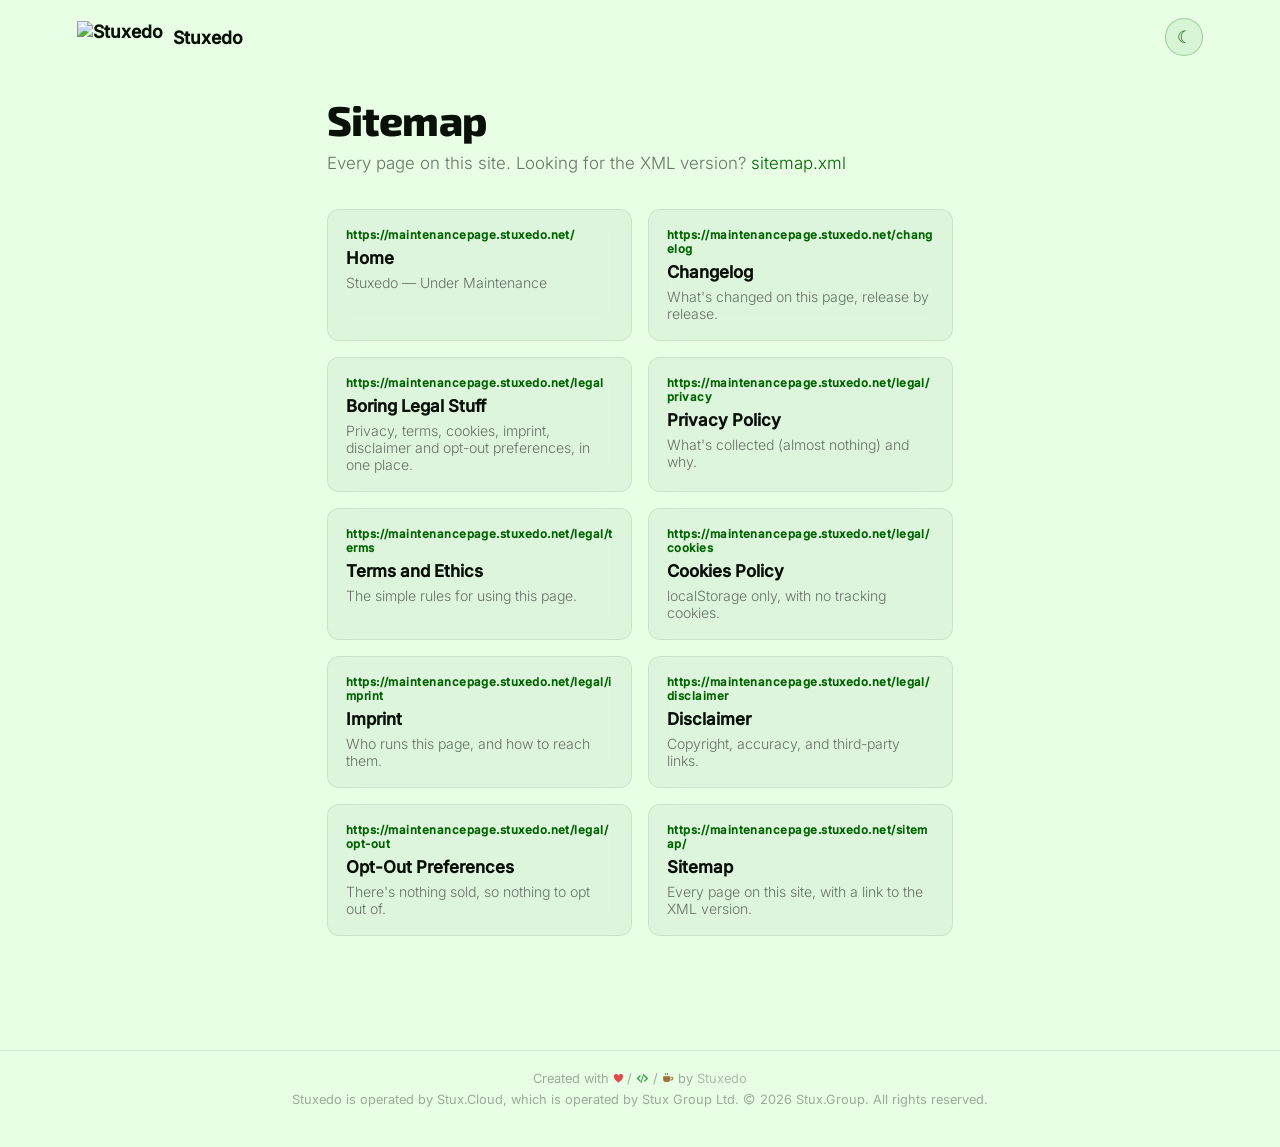
==== sitemap/index.html @ 34513509 "Release v1.2.1 See CHANGELOG.md for details." ====
<!DOCTYPE html>
<html lang="en">

<head>
    <meta charset="UTF-8">
    <meta name="viewport" content="width=device-width, initial-scale=1.0">
    <link rel="icon" type="image/png" href="https://global.media.stuxedo.com/icon.png">
    <meta name="description" content="Every page on this site, with a link to the XML sitemap.">
    <title>Sitemap — Stuxedo</title>
    <link rel="stylesheet" href="../assets/fonts/fonts.css">
    <style>
        *, *::before, *::after { box-sizing: border-box; margin: 0; padding: 0; }

        :root {
            --bg: #051e03; --bg-card: rgba(255, 255, 255, 0.04); --border: rgba(255, 255, 255, 0.07);
            --text-1: #eef2ee; --text-2: rgba(238, 242, 238, 0.55); --text-3: rgba(238, 242, 238, 0.35);
            --accent: #00ac00; --accent-bg: rgba(0, 172, 0, 0.12); --accent-bg-hover: rgba(0, 172, 0, 0.18);
            --accent-border: rgba(0, 172, 0, 0.3); --accent-border-strong: rgba(0, 172, 0, 0.35); --accent-border-hover: rgba(0, 172, 0, 0.55);
            --accent-hover: rgba(0, 172, 0, 0.22); --accent-gradient: linear-gradient(90deg, #006400, #00ac00);
        }
        @media (prefers-color-scheme: light) {
            :root {
                --bg: #e8ffe6; --bg-card: rgba(0, 0, 0, 0.04); --border: rgba(0, 0, 0, 0.08);
                --text-1: #081008; --text-2: rgba(0, 0, 0, 0.55); --text-3: rgba(8, 16, 8, 0.35);
                --accent: #006400; --accent-bg: rgba(0, 100, 0, 0.07); --accent-bg-hover: rgba(0, 100, 0, 0.11);
                --accent-border: rgba(0, 100, 0, 0.22); --accent-border-strong: rgba(0, 100, 0, 0.28); --accent-border-hover: rgba(0, 100, 0, 0.45);
                --accent-hover: rgba(0, 100, 0, 0.13); --accent-gradient: linear-gradient(90deg, #006400, #00ac00);
            }
        }
        :root.theme-light {
            --bg: #e8ffe6; --bg-card: rgba(0, 0, 0, 0.04); --border: rgba(0, 0, 0, 0.08);
            --text-1: #081008; --text-2: rgba(0, 0, 0, 0.55); --text-3: rgba(8, 16, 8, 0.35);
            --accent: #006400; --accent-bg: rgba(0, 100, 0, 0.07); --accent-bg-hover: rgba(0, 100, 0, 0.11);
            --accent-border: rgba(0, 100, 0, 0.22); --accent-border-strong: rgba(0, 100, 0, 0.28); --accent-border-hover: rgba(0, 100, 0, 0.45);
            --accent-hover: rgba(0, 100, 0, 0.13); --accent-gradient: linear-gradient(90deg, #006400, #00ac00);
        }
        :root.theme-dark {
            --bg: #051e03; --bg-card: rgba(255, 255, 255, 0.04); --border: rgba(255, 255, 255, 0.07);
            --text-1: #eef2ee; --text-2: rgba(238, 242, 238, 0.55); --text-3: rgba(238, 242, 238, 0.35);
            --accent: #00ac00; --accent-bg: rgba(0, 172, 0, 0.12); --accent-bg-hover: rgba(0, 172, 0, 0.18);
            --accent-border: rgba(0, 172, 0, 0.3); --accent-border-strong: rgba(0, 172, 0, 0.35); --accent-border-hover: rgba(0, 172, 0, 0.55);
            --accent-hover: rgba(0, 172, 0, 0.22); --accent-gradient: linear-gradient(90deg, #006400, #00ac00);
        }

        html, body { background: var(--bg); color: var(--text-1); font-family: 'Inter', sans-serif; min-height: 100%; transition: background 0.3s, color 0.3s; }

        a, a:visited { color: var(--accent) !important; text-decoration: none !important; }
        a:hover, a:focus { opacity: 0.8; }

        .site-header { display: flex; align-items: center; justify-content: space-between; padding: 18px 6%; }
        .brand { display: flex; align-items: center; gap: 10px; font-weight: 700; font-size: 1.1rem; color: var(--text-1) !important; }
        .brand img { height: 32px; width: auto; }

        #theme-toggle {
            background: var(--accent-bg); border: 1px solid var(--accent-border-strong); border-radius: 50%;
            width: 38px; height: 38px; font-size: 17px; line-height: 38px; text-align: center; cursor: pointer;
            padding: 0; color: var(--accent); transition: background 0.2s, border-color 0.2s;
        }
        #theme-toggle:hover { background: var(--accent-hover); border-color: var(--accent-border-hover); }

        main { max-width: 780px; margin: 0 auto; padding: 10px 6% 60px; }

        h1 { font-family: 'Stuxedo Tale', 'Exo 2', sans-serif; font-weight: 800; font-size: clamp(1.8rem, 4vw, 2.6rem); letter-spacing: -0.02em; margin: 10px 0 6px; }
        .subtitle { color: var(--text-2); font-size: 1.05rem; margin: 0 0 32px; line-height: 1.6; font-weight: 300; }

        .legal-grid { display: grid; grid-template-columns: repeat(auto-fit, minmax(220px, 1fr)); gap: 16px; margin: 10px 0 34px; }
        .legal-card {
            display: block; padding: 18px; border: 1px solid var(--border); border-radius: 12px;
            background: var(--bg-card); backdrop-filter: blur(12px); -webkit-backdrop-filter: blur(12px);
            transition: border-color 0.2s, transform 0.2s;
        }
        .legal-card:hover { border-color: var(--accent); transform: translateY(-2px); opacity: 1 !important; }
        .legal-card h3 { margin: 0 0 6px; color: var(--text-1) !important; font-size: 1.05rem; font-weight: 600; }
        .legal-card p { margin: 0; color: var(--text-2); font-size: 0.88rem; font-weight: 300; }

        .section-note { font-size: 0.9rem; color: var(--text-2); line-height: 1.7; font-weight: 300; }

        footer { text-align: center; padding: 20px 6% 40px; font-size: 0.8rem; color: var(--text-3); border-top: 1px solid var(--border); margin-top: 20px; }
        footer a, footer a:visited { color: var(--text-3) !important; font-weight: 400; opacity: 0.8; }
        footer a:hover { opacity: 1; }
        .legal-card .url { display: block; margin: 0 0 6px; font-size: 0.72rem; font-weight: 700; letter-spacing: 0.04em; color: var(--accent); overflow-wrap: anywhere; }
    </style>
    <link rel="stylesheet" href="/assets/site-banner.css">
    <link rel="stylesheet" href="/assets/site-brand.css">
</head>
<body>
<!-- Generated by scripts/build-sitemap.py; edit the PAGES list there, then re-run it. -->

<header class="site-header">
    <a class="brand" href="../"><img src="https://global.media.stuxedo.com/icon.png" alt="Stuxedo">
        <span>Stuxedo</span></a>
    <button type="button" id="theme-toggle" title="Toggle light/dark mode" aria-label="Toggle light/dark mode">&#9788;</button>
</header>

<main>
    <h1>Sitemap</h1>
    <p class="subtitle">Every page on this site. Looking for the XML version? <a href="../sitemap.xml">sitemap.xml</a></p>

    <div class="legal-grid">
        <a href="../" class="legal-card">
            <span class="url">https://maintenancepage.stuxedo.net/</span>
            <h3>Home</h3>
            <p>Stuxedo — Under Maintenance</p>
        </a>
        <a href="../changelog" class="legal-card">
            <span class="url">https://maintenancepage.stuxedo.net/changelog</span>
            <h3>Changelog</h3>
            <p>What&#x27;s changed on this page, release by release.</p>
        </a>
        <a href="../legal" class="legal-card">
            <span class="url">https://maintenancepage.stuxedo.net/legal</span>
            <h3>Boring Legal Stuff</h3>
            <p>Privacy, terms, cookies, imprint, disclaimer and opt-out preferences, in one place.</p>
        </a>
        <a href="../legal/privacy" class="legal-card">
            <span class="url">https://maintenancepage.stuxedo.net/legal/privacy</span>
            <h3>Privacy Policy</h3>
            <p>What&#x27;s collected (almost nothing) and why.</p>
        </a>
        <a href="../legal/terms" class="legal-card">
            <span class="url">https://maintenancepage.stuxedo.net/legal/terms</span>
            <h3>Terms and Ethics</h3>
            <p>The simple rules for using this page.</p>
        </a>
        <a href="../legal/cookies" class="legal-card">
            <span class="url">https://maintenancepage.stuxedo.net/legal/cookies</span>
            <h3>Cookies Policy</h3>
            <p>localStorage only, with no tracking cookies.</p>
        </a>
        <a href="../legal/imprint" class="legal-card">
            <span class="url">https://maintenancepage.stuxedo.net/legal/imprint</span>
            <h3>Imprint</h3>
            <p>Who runs this page, and how to reach them.</p>
        </a>
        <a href="../legal/disclaimer" class="legal-card">
            <span class="url">https://maintenancepage.stuxedo.net/legal/disclaimer</span>
            <h3>Disclaimer</h3>
            <p>Copyright, accuracy, and third-party links.</p>
        </a>
        <a href="../legal/opt-out" class="legal-card">
            <span class="url">https://maintenancepage.stuxedo.net/legal/opt-out</span>
            <h3>Opt-Out Preferences</h3>
            <p>There&#x27;s nothing sold, so nothing to opt out of.</p>
        </a>
        <a href="../sitemap/" class="legal-card">
            <span class="url">https://maintenancepage.stuxedo.net/sitemap/</span>
            <h3>Sitemap</h3>
            <p>Every page on this site, with a link to the XML version.</p>
        </a>
    </div>
</main>

<footer>
    <p class="created-with">Created with <svg class="cw-love" viewBox="0 0 16 16" aria-hidden="true" focusable="false"><title>Love</title><path d="M8 14.3S1.4 10.2 1.4 5.7A3.4 3.4 0 0 1 8 4a3.4 3.4 0 0 1 6.6 1.7c0 4.5-6.6 8.6-6.6 8.6z"/></svg> / <svg class="cw-code" viewBox="0 0 16 16" aria-hidden="true" focusable="false"><title>Code</title><path d="M5 3.7 6.2 4.9 3.1 8l3.1 3.1L5 12.3.7 8zM11 3.7 15.3 8 11 12.3l-1.2-1.2L12.9 8 9.8 4.9zM9.2 2.2l1.2.4-3.6 11.2-1.2-.4z"/></svg> / <svg class="cw-coffee" viewBox="0 0 16 16" aria-hidden="true" focusable="false"><title>Coffee</title><path d="M1.5 5.5h9.5v4a3.5 3.5 0 0 1-3.5 3.5h-2.5A3.5 3.5 0 0 1 1.5 9.5zM12 6.3h.7a2.4 2.4 0 0 1 0 4.8h-1.3c.3-.4.5-.9.6-1.4h.7a1 1 0 0 0 0-2H12zM3.8 1.4H5v2.8H3.8zM6.6 1.4h1.2v2.8H6.6z"/></svg><span class="cw-sr"> love, code and coffee</span> by <a href="https://stuxedo.com" target="_blank" rel="noopener">Stuxedo</a></p>
    <p>Stuxedo is operated by Stux.Cloud, which is operated by Stux Group Ltd. <svg class="cw-copy" viewBox="0 0 16 16" aria-hidden="true" focusable="false"><title>Copyright</title><path fill-rule="evenodd" d="M8 1a7 7 0 1 1 0 14A7 7 0 0 1 8 1zm0 1.4a5.6 5.6 0 1 0 0 11.2A5.6 5.6 0 0 0 8 2.4zM10.3 6.2A2.7 2.7 0 1 0 10.3 9.8l1.1.8A4 4 0 1 1 11.4 5.4z"/></svg><span class="cw-sr"><svg class="cw-copy" viewBox="0 0 16 16" aria-hidden="true" focusable="false"><title>Copyright</title><path fill-rule="evenodd" d="M8 1a7 7 0 1 1 0 14A7 7 0 0 1 8 1zm0 1.4a5.6 5.6 0 1 0 0 11.2A5.6 5.6 0 0 0 8 2.4zM10.3 6.2A2.7 2.7 0 1 0 10.3 9.8l1.1.8A4 4 0 1 1 11.4 5.4z"/></svg><span class="cw-sr">&copy;</span></span> 2026 Stux.Group. All rights reserved.</p>
</footer>

<script>
    (function () {
        var root = document.documentElement;
        var btn = document.getElementById('theme-toggle');
        var prefersDark = window.matchMedia('(prefers-color-scheme: dark)').matches;
        var stored = localStorage.getItem('stuxedo-theme');
        var isDark = stored ? stored === 'dark' : prefersDark;

        function apply(dark) {
            root.classList.toggle('theme-dark', dark);
            root.classList.toggle('theme-light', !dark);
            btn.textContent = dark ? '☀' : '☾';
            btn.title = dark ? 'Switch to light mode' : 'Switch to dark mode';
        }

        apply(isDark);

        btn.addEventListener('click', function () {
            isDark = !isDark;
            localStorage.setItem('stuxedo-theme', isDark ? 'dark' : 'light');
            apply(isDark);
        });
    })();
</script>
    <script src="/assets/dev-mode.js"></script>
    <script src="/assets/site-banners.js"></script>
    <script src="/assets/site-banner.js"></script>
</body>
</html>
---- assets/fonts/fonts.css ----
@font-face { font-family: 'Barlow'; font-style: normal; font-weight: 300; font-display: swap; src: url('barlow-300.woff2') format('woff2'); }
@font-face { font-family: 'Barlow'; font-style: normal; font-weight: 400; font-display: swap; src: url('barlow-400.woff2') format('woff2'); }
@font-face { font-family: 'Barlow'; font-style: normal; font-weight: 500; font-display: swap; src: url('barlow-500.woff2') format('woff2'); }
@font-face { font-family: 'Barlow'; font-style: normal; font-weight: 600; font-display: swap; src: url('barlow-600.woff2') format('woff2'); }
@font-face { font-family: 'Barlow'; font-style: italic; font-weight: 300; font-display: swap; src: url('barlow-300italic.woff2') format('woff2'); }
@font-face { font-family: 'Barlow'; font-style: italic; font-weight: 400; font-display: swap; src: url('barlow-400italic.woff2') format('woff2'); }

@font-face { font-family: 'Exo 2'; font-style: normal; font-weight: 400; font-display: swap; src: url('exo2-400.woff2') format('woff2'); }
@font-face { font-family: 'Exo 2'; font-style: normal; font-weight: 500; font-display: swap; src: url('exo2-400.woff2') format('woff2'); }
@font-face { font-family: 'Exo 2'; font-style: normal; font-weight: 600; font-display: swap; src: url('exo2-400.woff2') format('woff2'); }
@font-face { font-family: 'Exo 2'; font-style: normal; font-weight: 700; font-display: swap; src: url('exo2-400.woff2') format('woff2'); }
@font-face { font-family: 'Exo 2'; font-style: normal; font-weight: 800; font-display: swap; src: url('exo2-400.woff2') format('woff2'); }
@font-face { font-family: 'Exo 2'; font-style: italic; font-weight: 400; font-display: swap; src: url('exo2-400italic.woff2') format('woff2'); }

@font-face { font-family: 'Inter'; font-style: normal; font-weight: 300; font-display: swap; src: url('inter-var.woff2') format('woff2'); }
@font-face { font-family: 'Inter'; font-style: normal; font-weight: 400; font-display: swap; src: url('inter-var.woff2') format('woff2'); }
@font-face { font-family: 'Inter'; font-style: normal; font-weight: 500; font-display: swap; src: url('inter-var.woff2') format('woff2'); }
---- assets/site-banner.css ----
/*
 * Site banner - one component, four variants (site, soon, dev, maintenance)
 *
 * Self-contained: copy this file (and site-banner.js) into any project. Muted and
 * readable, and it never covers or cuts off the page.
 *
 * Markup (stack order when several apply: maintenance, soon, dev, site):
 *
 *   <html class="has-site-banner">            (only while a banner is shown)
 *   <body>
 *     <div class="site-banners" data-site-banners>
 *       <div class="site-banner site-banner--dev" role="note">
 *         <span class="site-banner-label">Dev mode</span>
 *         <span class="site-banner-text">Local preview. Run <code>dev-server.sh --no-dev-mode</code>…</span>
 *       </div>
 *     </div>
 *     …the page…
 *
 * Position: sticky at the top of the document by default. If the page scrolls something
 * other than the document (e.g. html{overflow:hidden} + body{overflow:auto}), add
 * .site-banners--fixed to the wrapper and .site-banner-fixed to <html>: the banners are
 * fixed to the top and <body> is padded by their height instead.
 *
 * --banner-h on :root is the banners' height (0px without a banner). site-banner.js keeps
 * it exact with a ResizeObserver, including when the text wraps on phones; the value
 * below is a one-line estimate for no-JS. Offset anything fixed or sticky at the top by
 * it: top: calc(<gap> + var(--banner-h, 0px)), and full-height layouts by
 * min-height: calc(100dvh - var(--banner-h, 0px)). Fixed background layers don't need it.
 *
 * Theme hooks - map these to the project's own tokens (defaults in brackets):
 *   --banner-page-bg   the page background        [var(--bg), #0d1117]
 *   --banner-text      the normal body text       [var(--text), #e6edf3]
 *   --banner-site      the site's own accent      [var(--brand), #3ba7ff] (dark theme)
 *   --banner-site-light  its light-theme accent   [#0a5fb4]
 *   --banner-site-glyph  the site notice's pattern tile, a 48px SVG data URI used as a
 *                      mask (e.g. the project's icon as a silhouette) [a small sparkle]
 * Light theme is picked up from :root.theme-light, :root[data-theme="light"], or the
 * system preference unless :root.theme-dark / [data-theme="dark"] overrides it.
 */

:root {
    --banner-h: 0px;
}

:root.has-site-banner {
    --banner-h: 38px;
    scroll-padding-top: var(--banner-h);
}

.site-banners {
    position: sticky;
    top: 0;
    z-index: 900; /* above page content, below modals (1000+) */
}

.site-banners--fixed {
    position: fixed;
    left: 0;
    right: 0;
}

/* Fixed mode: <html class="has-site-banner site-banner-fixed"> pads <body> instead. */
:root.has-site-banner.site-banner-fixed body {
    padding-top: var(--banner-h);
    scroll-padding-top: var(--banner-h);
}

.site-banner {
    /* Dark-theme accents (the default) */
    --banner-accent: var(--banner-site, var(--brand, #3ba7ff));
    --banner-ink: var(--banner-accent);
    position: relative;
    display: flex;
    flex-wrap: wrap;
    align-items: center;
    justify-content: center;
    gap: 6px 10px;
    padding: 8px 16px;
    /* The page background tinted with the accent; the fallback is the plain page background. */
    --banner-tint: color-mix(in srgb, var(--banner-accent) 12%, var(--banner-page-bg, var(--bg, #0d1117)));
    background: var(--banner-page-bg, var(--bg, #0d1117));
    background: var(--banner-tint);
    border-bottom: 1px solid var(--banner-accent);
    border-bottom-color: color-mix(in srgb, var(--banner-accent) 35%, transparent);
    color: var(--banner-text, var(--text, #e6edf3));
    font: 500 13.5px/1.4 system-ui, -apple-system, "Segoe UI", Roboto, sans-serif;
    text-align: center;
}

/* ── Icon pattern ──
 * Each variant tiles a small glyph across the banner in its accent at low opacity. The glyph
 * is a mask over an accent-coloured layer, so one SVG works in both themes. Pure decoration.
 * Override --banner-glyph (or --banner-site-glyph for the site variant) with your own
 * 48px tile to use another glyph. */
.site-banner {
    --banner-glyph: var(--banner-site-glyph, url("data:image/svg+xml,%3Csvg xmlns='http://www.w3.org/2000/svg' width='48' height='48' viewBox='0 0 48 48'%3E%3Cg transform='translate%285 5%29 scale%281.25%29 rotate%28-10 6 6%29'%3E%3Cpath d='M6 0.2a1.6 1.6 0 1 1 0 3.2A1.6 1.6 0 1 1 6 0.2zM3.9 4.6h3.3v5.3h1.1v1.9H3.7V9.9h1.2V6.5h-1z'/%3E%3C/g%3E%3Cg transform='translate%2829 29%29 scale%281.25%29 rotate%2810 6 6%29'%3E%3Cpath d='M6 0.2a1.6 1.6 0 1 1 0 3.2A1.6 1.6 0 1 1 6 0.2zM3.9 4.6h3.3v5.3h1.1v1.9H3.7V9.9h1.2V6.5h-1z'/%3E%3C/g%3E%3C/svg%3E"));
}
.site-banner--dev         { --banner-glyph: url("data:image/svg+xml,%3Csvg xmlns='http://www.w3.org/2000/svg' width='48' height='48' viewBox='0 0 48 48'%3E%3Cg transform='translate%285 5%29 scale%281.25%29 rotate%28-10 6 6%29'%3E%3Cpath d='M3.7 2.3 4.9 3.5 2.4 6l2.5 2.5-1.2 1.2L0 6zM8.3 2.3 12 6 8.3 9.7 7.1 8.5 9.6 6 7.1 3.5zM6.7 1.6l1.1.4-2.5 8.4-1.1-.4z'/%3E%3C/g%3E%3Cg transform='translate%2829 29%29 scale%281.25%29 rotate%2810 6 6%29'%3E%3Cpath d='M3.7 2.3 4.9 3.5 2.4 6l2.5 2.5-1.2 1.2L0 6zM8.3 2.3 12 6 8.3 9.7 7.1 8.5 9.6 6 7.1 3.5zM6.7 1.6l1.1.4-2.5 8.4-1.1-.4z'/%3E%3C/g%3E%3C/svg%3E"); }
.site-banner--soon        { --banner-glyph: url("data:image/svg+xml,%3Csvg xmlns='http://www.w3.org/2000/svg' width='48' height='48' viewBox='0 0 48 48'%3E%3Cg transform='translate%285 5%29 scale%281.25%29 rotate%2835 6 6%29'%3E%3Cpath fill-rule='evenodd' d='M6 0c2.9 1.9 3.6 5.2 2.6 8.3H3.4C2.4 5.2 3.1 1.9 6 0zM6 2.9a1.25 1.25 0 1 0 0 2.5A1.25 1.25 0 1 0 6 2.9z'/%3E%3Cpath d='M3.2 5.4 1 9.6h2.9zM8.8 5.4 11 9.6H8.1zM4.5 9h3L6 12z'/%3E%3C/g%3E%3Cg transform='translate%2829 29%29 scale%281.25%29 rotate%2855 6 6%29'%3E%3Cpath fill-rule='evenodd' d='M6 0c2.9 1.9 3.6 5.2 2.6 8.3H3.4C2.4 5.2 3.1 1.9 6 0zM6 2.9a1.25 1.25 0 1 0 0 2.5A1.25 1.25 0 1 0 6 2.9z'/%3E%3Cpath d='M3.2 5.4 1 9.6h2.9zM8.8 5.4 11 9.6H8.1zM4.5 9h3L6 12z'/%3E%3C/g%3E%3C/svg%3E"); }
.site-banner--maintenance { --banner-glyph: url("data:image/svg+xml,%3Csvg xmlns='http://www.w3.org/2000/svg' width='48' height='48' viewBox='0 0 48 48'%3E%3Cg transform='translate%285 5%29 scale%281.25%29 rotate%28-10 6 6%29'%3E%3Cg transform='rotate%2845 6 6%29'%3E%3Cpath fill-rule='evenodd' d='M6 0a2.9 2.9 0 1 1 0 5.8A2.9 2.9 0 1 1 6 0zM5.05 -0.5h1.9v2.9h-1.9z'/%3E%3Crect x='4.9' y='4.6' width='2.2' height='7.4' rx='1.1'/%3E%3C/g%3E%3C/g%3E%3Cg transform='translate%2829 29%29 scale%281.25%29 rotate%2810 6 6%29'%3E%3Cg transform='rotate%2845 6 6%29'%3E%3Cpath fill-rule='evenodd' d='M6 0a2.9 2.9 0 1 1 0 5.8A2.9 2.9 0 1 1 6 0zM5.05 -0.5h1.9v2.9h-1.9z'/%3E%3Crect x='4.9' y='4.6' width='2.2' height='7.4' rx='1.1'/%3E%3C/g%3E%3C/g%3E%3C/svg%3E"); }

.site-banner::before {
    content: "";
    position: absolute;
    inset: 0;
    z-index: 0;
    background: var(--banner-accent);
    opacity: 0.12;
    /* The glyph grid, faded out behind the centred text so the words sit on the plain tint. */
    -webkit-mask: var(--banner-glyph) 0 50% / 48px 48px repeat,
        radial-gradient(ellipse 34% 140% at 50% 50%, transparent 45%, #000 100%);
    -webkit-mask-composite: source-in;
    mask: var(--banner-glyph) 0 50% / 48px 48px repeat,
        radial-gradient(ellipse 34% 140% at 50% 50%, transparent 45%, #000 100%);
    mask-composite: intersect;
    pointer-events: none;
}

.site-banner > * {
    position: relative;
    z-index: 1;
}

.site-banner--soon        { --banner-accent: #b98cff; }
.site-banner--dev         { --banner-accent: #d29922; }
.site-banner--maintenance { --banner-accent: #f0883e; }

/* Light theme: darker accents, and chip text darker still so it keeps >= 4.5:1. */
:root.theme-light .site-banner,
:root[data-theme="light"] .site-banner {
    --banner-accent: var(--banner-site-light, #0a5fb4);
    --banner-ink: color-mix(in srgb, var(--banner-accent) 75%, #000);
}
:root.theme-light .site-banner--soon,
:root[data-theme="light"] .site-banner--soon        { --banner-accent: #7b3fc4; }
:root.theme-light .site-banner--dev,
:root[data-theme="light"] .site-banner--dev         { --banner-accent: #8a5a00; }
:root.theme-light .site-banner--maintenance,
:root[data-theme="light"] .site-banner--maintenance { --banner-accent: #b3470f; }

@media (prefers-color-scheme: light) {
    :root:not(.theme-dark):not([data-theme="dark"]) .site-banner {
        --banner-accent: var(--banner-site-light, #0a5fb4);
        --banner-ink: color-mix(in srgb, var(--banner-accent) 75%, #000);
    }
    :root:not(.theme-dark):not([data-theme="dark"]) .site-banner--soon        { --banner-accent: #7b3fc4; }
    :root:not(.theme-dark):not([data-theme="dark"]) .site-banner--dev         { --banner-accent: #8a5a00; }
    :root:not(.theme-dark):not([data-theme="dark"]) .site-banner--maintenance { --banner-accent: #b3470f; }
}

.site-banner-label {
    flex: none;
    font-size: 11px;
    font-weight: 700;
    line-height: 1;
    letter-spacing: 0.06em;
    text-transform: uppercase;
    color: var(--banner-ink);
    /* Opaque (over the banner tint), so the icon pattern never shows through the chip. */
    background: color-mix(in srgb, var(--banner-accent) 18%, var(--banner-tint));
    border: 1px solid var(--banner-accent);
    border-radius: 4px;
    padding: 4px 6px;
}

.site-banner-text {
    min-width: 0;
}

.site-banner code {
    font: 12px/1.3 ui-monospace, SFMono-Regular, Menlo, Consolas, monospace;
    background: color-mix(in srgb, var(--banner-accent) 10%, transparent);
    border-radius: 4px;
    padding: 1px 5px;
    overflow-wrap: anywhere;
}

.site-banner a {
    color: inherit;
    text-decoration: underline;
    text-underline-offset: 2px;
}

.site-banner a::after {
    display: none; /* opt out of any animated link underline the site adds */
}

@media (prefers-reduced-motion: reduce) {
    .site-banner,
    .site-banner * {
        transition: none;
        animation: none;
    }
}
---- assets/site-brand.css ----
/*
 * Stuxedo Maintenancepage: maps assets/site-banner.css onto this site's colours, and styles the footer's
 * brand line ("logo | service") and "Created with love / code / coffee" line. The logos,
 * badges and service text stay muted until hovered or focused.
 */
.site-banners {
    --banner-page-bg: var(--bg);
    --banner-text: var(--text-1);
    --banner-site: #4cd94c;
    --banner-site-light: #0b6b0b;
}

/* Fixed mode pads <body> by the banner's height; keep that inside full-height layouts. */
:root.has-site-banner.site-banner-fixed body {
    box-sizing: border-box;
}

:root.has-site-banner #theme-toggle {
    top: calc(14px + var(--banner-h, 0px));
}

/* The page fills the window; with a banner it fills what's left below it. */
:root.has-site-banner:not(.site-banner-fixed) body {
    min-height: calc(100vh - var(--banner-h, 0px));
}

/* "Created with …" under the "Changelog · Boring Legal Stuff" line, in the same muted style. */
.created-with.stx-created {
    font-size: 0.8rem;
    color: var(--text-3);
    margin: 0.35rem 0 0;
}

.brand-strip {
    display: flex;
    flex-wrap: wrap;
    align-items: center;
    justify-content: center;
    gap: 6px 10px;
    margin: 0 0 6px;
}

.brand-strip a {
    text-decoration: none;
}

.brand-strip-mark {
    display: block;
    height: 28px;
    width: auto;
}

/* Logos and badges: grey and dimmed until their link is hovered or focused. Every state uses the
   same filter functions so the change animates smoothly; going to `filter: none` makes the browser
   drop the image's layer at the end of the transition, which shows as a glitchy snap. */
.brand-strip-mark,
.brand-muted-mark {
    filter: grayscale(1) brightness(1);
    opacity: 0.7;
    transition: filter 0.2s ease, opacity 0.2s ease;
    will-change: filter, opacity;
    backface-visibility: hidden;
    transform: translateZ(0);
}

.brand-muted-mark.poweredby-badge,
img.brand-muted-mark {
    height: 28px;
    width: auto;
}

:root.theme-light .brand-strip-mark,
:root.theme-light .brand-muted-mark,
:root[data-theme="light"] .brand-strip-mark,
:root[data-theme="light"] .brand-muted-mark {
    filter: grayscale(1) brightness(0.6);
}

@media (prefers-color-scheme: light) {
    :root:not(.theme-dark):not([data-theme="dark"]) .brand-strip-mark,
    :root:not(.theme-dark):not([data-theme="dark"]) .brand-muted-mark {
        filter: grayscale(1) brightness(0.6);
    }
}

:root a:hover > .brand-strip-mark,
:root a:focus-visible > .brand-strip-mark,
:root a:hover > .brand-muted-mark,
:root a:focus-visible > .brand-muted-mark {
    filter: grayscale(0) brightness(1);
    opacity: 1;
}

.brand-strip-text {
    color: inherit;
    transition: color 0.2s;
}

.brand-strip-text:hover,
.brand-strip-text:focus-visible {
    color: var(--text-1);
}

.brand-strip-sep {
    opacity: 0.5;
}

.created-with {
    margin: 0 0 6px;
}

.created-with svg {
    width: 1em;
    height: 1em;
    vertical-align: -0.125em;
    fill: currentColor;
}

svg.cw-copy {
    width: 0.95em;
    height: 0.95em;
    vertical-align: -0.12em;
    fill: currentColor;
}

.created-with .cw-love { color: #e5484d; }
.created-with .cw-code { color: #2f9e44; }
.created-with .cw-coffee { color: #a0703f; }
/* Optical sizing: the solid heart fills its box, so it is scaled down to match the thin code strokes and the mug */
.created-with .cw-love { font-size: 0.85em; }
.created-with .cw-code { font-size: 1em; }
.created-with .cw-coffee { font-size: 0.95em; }

.cw-sr {
    position: absolute;
    width: 1px;
    height: 1px;
    overflow: hidden;
    clip: rect(0 0 0 0);
    white-space: nowrap;
}

@media (prefers-reduced-motion: reduce) {
    .brand-strip-mark,
    .brand-muted-mark,
    .brand-strip-text {
        transition: none;
    }
}
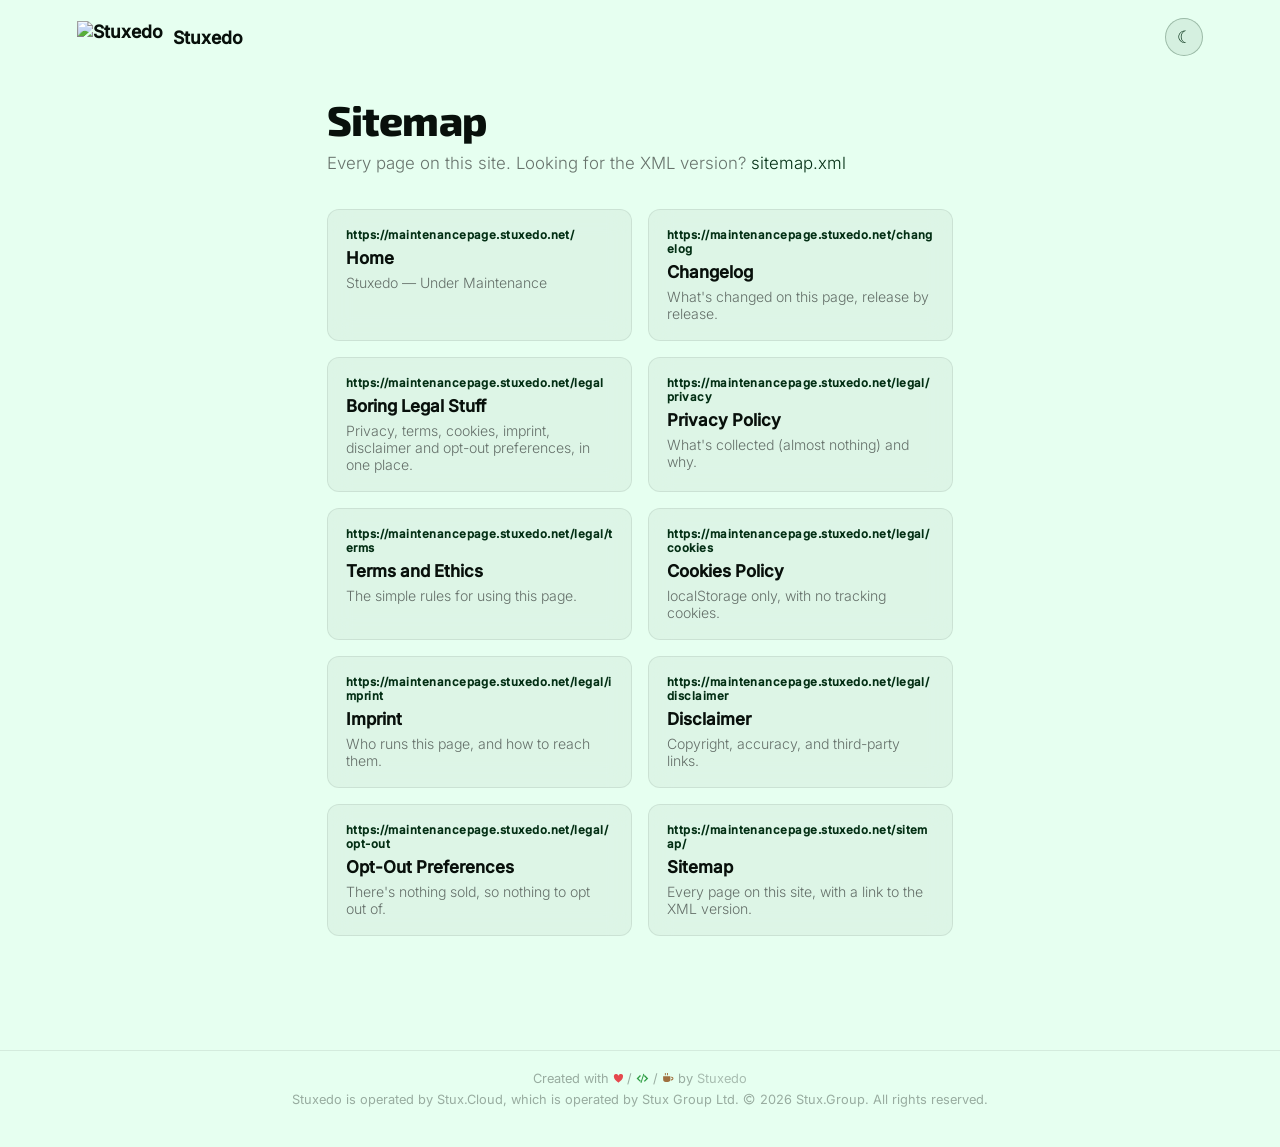
==== commit e4681f38: "Release v2.0.0 See CHANGELOG.md for details." ====
--- a/sitemap/index.html
+++ b/sitemap/index.html
@@ -12,34 +12,34 @@
         *, *::before, *::after { box-sizing: border-box; margin: 0; padding: 0; }
 
         :root {
-            --bg: #051e03; --bg-card: rgba(255, 255, 255, 0.04); --border: rgba(255, 255, 255, 0.07);
+            --bg: #031e0d; --bg-card: rgba(255, 255, 255, 0.04); --border: rgba(255, 255, 255, 0.07);
             --text-1: #eef2ee; --text-2: rgba(238, 242, 238, 0.55); --text-3: rgba(238, 242, 238, 0.35);
-            --accent: #00ac00; --accent-bg: rgba(0, 172, 0, 0.12); --accent-bg-hover: rgba(0, 172, 0, 0.18);
-            --accent-border: rgba(0, 172, 0, 0.3); --accent-border-strong: rgba(0, 172, 0, 0.35); --accent-border-hover: rgba(0, 172, 0, 0.55);
-            --accent-hover: rgba(0, 172, 0, 0.22); --accent-gradient: linear-gradient(90deg, #006400, #00ac00);
+            --accent: #4bf708; --accent-bg: rgba(75, 247, 8, 0.12); --accent-bg-hover: rgba(75, 247, 8, 0.18);
+            --accent-border: rgba(75, 247, 8, 0.3); --accent-border-strong: rgba(75, 247, 8, 0.35); --accent-border-hover: rgba(75, 247, 8, 0.55);
+            --accent-hover: rgba(75, 247, 8, 0.22); --accent-gradient: linear-gradient(90deg, #032f14, #4bf708);
         }
         @media (prefers-color-scheme: light) {
             :root {
-                --bg: #e8ffe6; --bg-card: rgba(0, 0, 0, 0.04); --border: rgba(0, 0, 0, 0.08);
-                --text-1: #081008; --text-2: rgba(0, 0, 0, 0.55); --text-3: rgba(8, 16, 8, 0.35);
-                --accent: #006400; --accent-bg: rgba(0, 100, 0, 0.07); --accent-bg-hover: rgba(0, 100, 0, 0.11);
-                --accent-border: rgba(0, 100, 0, 0.22); --accent-border-strong: rgba(0, 100, 0, 0.28); --accent-border-hover: rgba(0, 100, 0, 0.45);
-                --accent-hover: rgba(0, 100, 0, 0.13); --accent-gradient: linear-gradient(90deg, #006400, #00ac00);
+                --bg: #e6fff0; --bg-card: rgba(0, 0, 0, 0.04); --border: rgba(0, 0, 0, 0.08);
+                --text-1: #08100b; --text-2: rgba(0, 0, 0, 0.55); --text-3: rgba(8, 16, 11, 0.35);
+                --accent: #032f14; --accent-bg: rgba(3, 47, 20, 0.07); --accent-bg-hover: rgba(3, 47, 20, 0.11);
+                --accent-border: rgba(3, 47, 20, 0.22); --accent-border-strong: rgba(3, 47, 20, 0.28); --accent-border-hover: rgba(3, 47, 20, 0.45);
+                --accent-hover: rgba(3, 47, 20, 0.13); --accent-gradient: linear-gradient(90deg, #032f14, #4bf708);
             }
         }
         :root.theme-light {
-            --bg: #e8ffe6; --bg-card: rgba(0, 0, 0, 0.04); --border: rgba(0, 0, 0, 0.08);
-            --text-1: #081008; --text-2: rgba(0, 0, 0, 0.55); --text-3: rgba(8, 16, 8, 0.35);
-            --accent: #006400; --accent-bg: rgba(0, 100, 0, 0.07); --accent-bg-hover: rgba(0, 100, 0, 0.11);
-            --accent-border: rgba(0, 100, 0, 0.22); --accent-border-strong: rgba(0, 100, 0, 0.28); --accent-border-hover: rgba(0, 100, 0, 0.45);
-            --accent-hover: rgba(0, 100, 0, 0.13); --accent-gradient: linear-gradient(90deg, #006400, #00ac00);
+            --bg: #e6fff0; --bg-card: rgba(0, 0, 0, 0.04); --border: rgba(0, 0, 0, 0.08);
+            --text-1: #08100b; --text-2: rgba(0, 0, 0, 0.55); --text-3: rgba(8, 16, 11, 0.35);
+            --accent: #032f14; --accent-bg: rgba(3, 47, 20, 0.07); --accent-bg-hover: rgba(3, 47, 20, 0.11);
+            --accent-border: rgba(3, 47, 20, 0.22); --accent-border-strong: rgba(3, 47, 20, 0.28); --accent-border-hover: rgba(3, 47, 20, 0.45);
+            --accent-hover: rgba(3, 47, 20, 0.13); --accent-gradient: linear-gradient(90deg, #032f14, #4bf708);
         }
         :root.theme-dark {
-            --bg: #051e03; --bg-card: rgba(255, 255, 255, 0.04); --border: rgba(255, 255, 255, 0.07);
+            --bg: #031e0d; --bg-card: rgba(255, 255, 255, 0.04); --border: rgba(255, 255, 255, 0.07);
             --text-1: #eef2ee; --text-2: rgba(238, 242, 238, 0.55); --text-3: rgba(238, 242, 238, 0.35);
-            --accent: #00ac00; --accent-bg: rgba(0, 172, 0, 0.12); --accent-bg-hover: rgba(0, 172, 0, 0.18);
-            --accent-border: rgba(0, 172, 0, 0.3); --accent-border-strong: rgba(0, 172, 0, 0.35); --accent-border-hover: rgba(0, 172, 0, 0.55);
-            --accent-hover: rgba(0, 172, 0, 0.22); --accent-gradient: linear-gradient(90deg, #006400, #00ac00);
+            --accent: #4bf708; --accent-bg: rgba(75, 247, 8, 0.12); --accent-bg-hover: rgba(75, 247, 8, 0.18);
+            --accent-border: rgba(75, 247, 8, 0.3); --accent-border-strong: rgba(75, 247, 8, 0.35); --accent-border-hover: rgba(75, 247, 8, 0.55);
+            --accent-hover: rgba(75, 247, 8, 0.22); --accent-gradient: linear-gradient(90deg, #032f14, #4bf708);
         }
 
         html, body { background: var(--bg); color: var(--text-1); font-family: 'Inter', sans-serif; min-height: 100%; transition: background 0.3s, color 0.3s; }
@@ -152,7 +152,7 @@
 
 <footer>
     <p class="created-with">Created with <svg class="cw-love" viewBox="0 0 16 16" aria-hidden="true" focusable="false"><title>Love</title><path d="M8 14.3S1.4 10.2 1.4 5.7A3.4 3.4 0 0 1 8 4a3.4 3.4 0 0 1 6.6 1.7c0 4.5-6.6 8.6-6.6 8.6z"/></svg> / <svg class="cw-code" viewBox="0 0 16 16" aria-hidden="true" focusable="false"><title>Code</title><path d="M5 3.7 6.2 4.9 3.1 8l3.1 3.1L5 12.3.7 8zM11 3.7 15.3 8 11 12.3l-1.2-1.2L12.9 8 9.8 4.9zM9.2 2.2l1.2.4-3.6 11.2-1.2-.4z"/></svg> / <svg class="cw-coffee" viewBox="0 0 16 16" aria-hidden="true" focusable="false"><title>Coffee</title><path d="M1.5 5.5h9.5v4a3.5 3.5 0 0 1-3.5 3.5h-2.5A3.5 3.5 0 0 1 1.5 9.5zM12 6.3h.7a2.4 2.4 0 0 1 0 4.8h-1.3c.3-.4.5-.9.6-1.4h.7a1 1 0 0 0 0-2H12zM3.8 1.4H5v2.8H3.8zM6.6 1.4h1.2v2.8H6.6z"/></svg><span class="cw-sr"> love, code and coffee</span> by <a href="https://stuxedo.com" target="_blank" rel="noopener">Stuxedo</a></p>
-    <p>Stuxedo is operated by Stux.Cloud, which is operated by Stux Group Ltd. <svg class="cw-copy" viewBox="0 0 16 16" aria-hidden="true" focusable="false"><title>Copyright</title><path fill-rule="evenodd" d="M8 1a7 7 0 1 1 0 14A7 7 0 0 1 8 1zm0 1.4a5.6 5.6 0 1 0 0 11.2A5.6 5.6 0 0 0 8 2.4zM10.3 6.2A2.7 2.7 0 1 0 10.3 9.8l1.1.8A4 4 0 1 1 11.4 5.4z"/></svg><span class="cw-sr"><svg class="cw-copy" viewBox="0 0 16 16" aria-hidden="true" focusable="false"><title>Copyright</title><path fill-rule="evenodd" d="M8 1a7 7 0 1 1 0 14A7 7 0 0 1 8 1zm0 1.4a5.6 5.6 0 1 0 0 11.2A5.6 5.6 0 0 0 8 2.4zM10.3 6.2A2.7 2.7 0 1 0 10.3 9.8l1.1.8A4 4 0 1 1 11.4 5.4z"/></svg><span class="cw-sr">&copy;</span></span> 2026 Stux.Group. All rights reserved.</p>
+    <p>Stuxedo is operated by Stux.Cloud, which is operated by Stux Group Ltd. <svg class="cw-copy" viewBox="0 0 16 16" aria-hidden="true" focusable="false"><title>Copyright</title><path fill-rule="evenodd" d="M8 1a7 7 0 1 1 0 14A7 7 0 0 1 8 1zm0 1.4a5.6 5.6 0 1 0 0 11.2A5.6 5.6 0 0 0 8 2.4zM10.3 6.2A2.7 2.7 0 1 0 10.3 9.8l1.1.8A4 4 0 1 1 11.4 5.4z"/></svg><span class="cw-sr"><svg class="cw-copy" viewBox="0 0 16 16" aria-hidden="true" focusable="false"><title>Copyright</title><path fill-rule="evenodd" d="M8 1a7 7 0 1 1 0 14A7 7 0 0 1 8 1zm0 1.4a5.6 5.6 0 1 0 0 11.2A5.6 5.6 0 0 0 8 2.4zM10.3 6.2A2.7 2.7 0 1 0 10.3 9.8l1.1.8A4 4 0 1 1 11.4 5.4z"/></svg><span class="cw-sr">&copy;</span></span> <span data-copyright-years data-start="2026">2026</span> Stux.Group. All rights reserved.</p>
 </footer>
 
 <script>
@@ -182,5 +182,6 @@
     <script src="/assets/dev-mode.js"></script>
     <script src="/assets/site-banners.js"></script>
     <script src="/assets/site-banner.js"></script>
+<script>(function(){var y=new Date().getFullYear();document.querySelectorAll('[data-copyright-years]').forEach(function(e){var s=parseInt(e.getAttribute('data-start'),10);e.textContent=s>=y?String(y):s+'–'+y;});})();</script>
 </body>
 </html>
--- a/assets/site-brand.css
+++ b/assets/site-brand.css
@@ -6,8 +6,8 @@
 .site-banners {
     --banner-page-bg: var(--bg);
     --banner-text: var(--text-1);
-    --banner-site: #4cd94c;
-    --banner-site-light: #0b6b0b;
+    --banner-site: #4bf708;
+    --banner-site-light: #032f14;
 }
 
 /* Fixed mode pads <body> by the banner's height; keep that inside full-height layouts. */
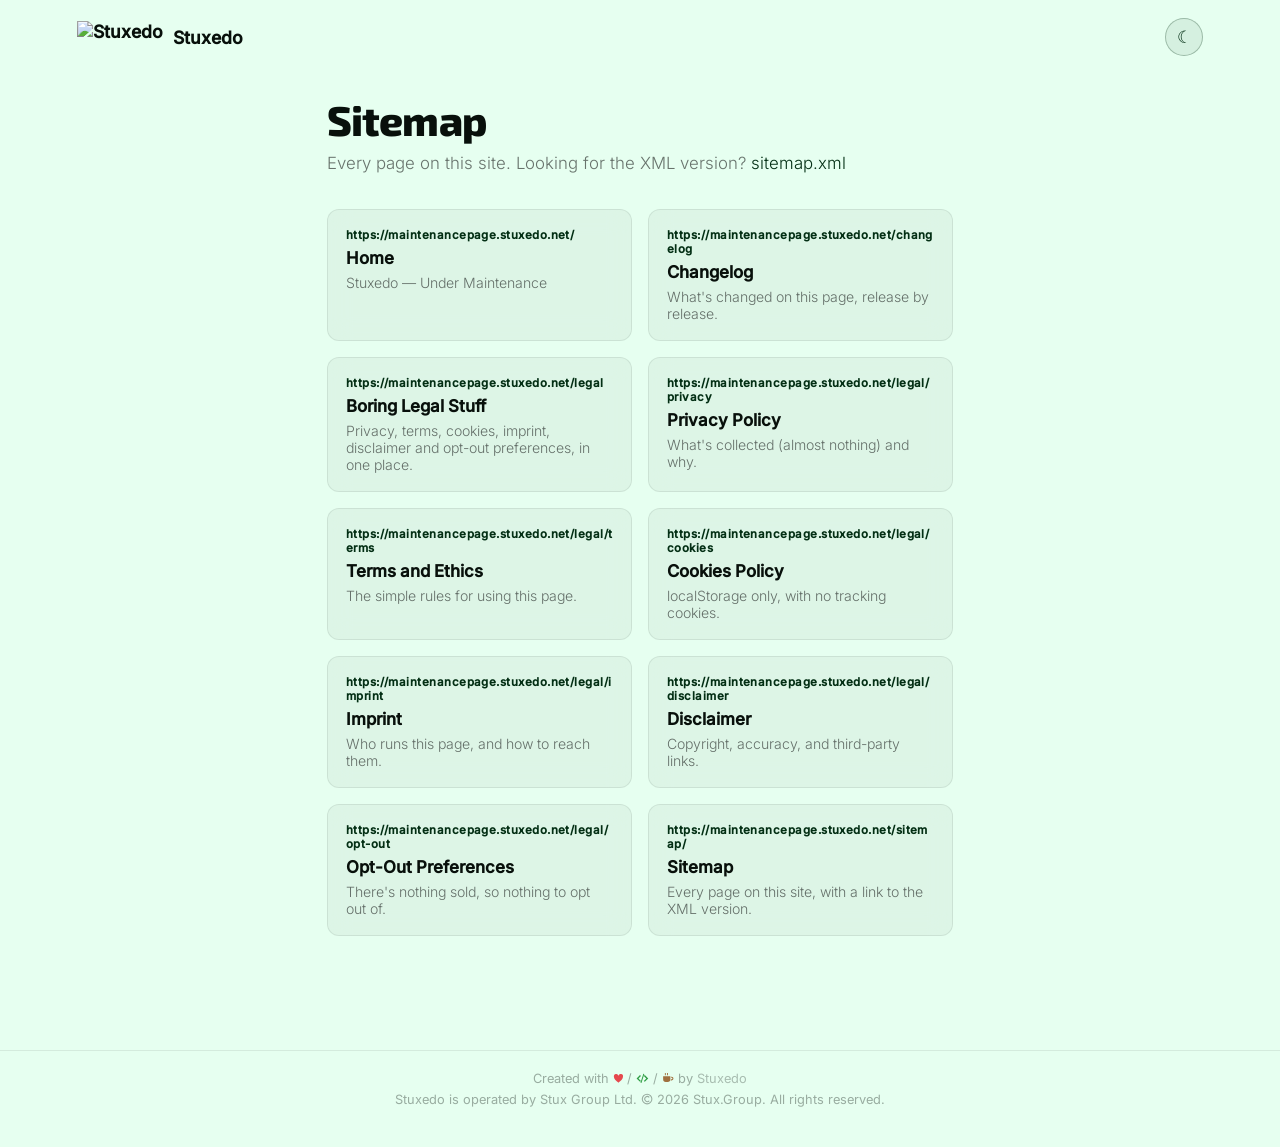
==== commit 3c331322: "Release v2.0.2 See CHANGELOG.md for details." ====
--- a/sitemap/index.html
+++ b/sitemap/index.html
@@ -152,7 +152,7 @@
 
 <footer>
     <p class="created-with">Created with <svg class="cw-love" viewBox="0 0 16 16" aria-hidden="true" focusable="false"><title>Love</title><path d="M8 14.3S1.4 10.2 1.4 5.7A3.4 3.4 0 0 1 8 4a3.4 3.4 0 0 1 6.6 1.7c0 4.5-6.6 8.6-6.6 8.6z"/></svg> / <svg class="cw-code" viewBox="0 0 16 16" aria-hidden="true" focusable="false"><title>Code</title><path d="M5 3.7 6.2 4.9 3.1 8l3.1 3.1L5 12.3.7 8zM11 3.7 15.3 8 11 12.3l-1.2-1.2L12.9 8 9.8 4.9zM9.2 2.2l1.2.4-3.6 11.2-1.2-.4z"/></svg> / <svg class="cw-coffee" viewBox="0 0 16 16" aria-hidden="true" focusable="false"><title>Coffee</title><path d="M1.5 5.5h9.5v4a3.5 3.5 0 0 1-3.5 3.5h-2.5A3.5 3.5 0 0 1 1.5 9.5zM12 6.3h.7a2.4 2.4 0 0 1 0 4.8h-1.3c.3-.4.5-.9.6-1.4h.7a1 1 0 0 0 0-2H12zM3.8 1.4H5v2.8H3.8zM6.6 1.4h1.2v2.8H6.6z"/></svg><span class="cw-sr"> love, code and coffee</span> by <a href="https://stuxedo.com" target="_blank" rel="noopener">Stuxedo</a></p>
-    <p>Stuxedo is operated by Stux.Cloud, which is operated by Stux Group Ltd. <svg class="cw-copy" viewBox="0 0 16 16" aria-hidden="true" focusable="false"><title>Copyright</title><path fill-rule="evenodd" d="M8 1a7 7 0 1 1 0 14A7 7 0 0 1 8 1zm0 1.4a5.6 5.6 0 1 0 0 11.2A5.6 5.6 0 0 0 8 2.4zM10.3 6.2A2.7 2.7 0 1 0 10.3 9.8l1.1.8A4 4 0 1 1 11.4 5.4z"/></svg><span class="cw-sr"><svg class="cw-copy" viewBox="0 0 16 16" aria-hidden="true" focusable="false"><title>Copyright</title><path fill-rule="evenodd" d="M8 1a7 7 0 1 1 0 14A7 7 0 0 1 8 1zm0 1.4a5.6 5.6 0 1 0 0 11.2A5.6 5.6 0 0 0 8 2.4zM10.3 6.2A2.7 2.7 0 1 0 10.3 9.8l1.1.8A4 4 0 1 1 11.4 5.4z"/></svg><span class="cw-sr">&copy;</span></span> <span data-copyright-years data-start="2026">2026</span> Stux.Group. All rights reserved.</p>
+    <p>Stuxedo is operated by Stux Group Ltd. <svg class="cw-copy" viewBox="0 0 16 16" aria-hidden="true" focusable="false"><title>Copyright</title><path fill-rule="evenodd" d="M8 1a7 7 0 1 1 0 14A7 7 0 0 1 8 1zm0 1.4a5.6 5.6 0 1 0 0 11.2A5.6 5.6 0 0 0 8 2.4zM10.3 6.2A2.7 2.7 0 1 0 10.3 9.8l1.1.8A4 4 0 1 1 11.4 5.4z"/></svg><span class="cw-sr"><svg class="cw-copy" viewBox="0 0 16 16" aria-hidden="true" focusable="false"><title>Copyright</title><path fill-rule="evenodd" d="M8 1a7 7 0 1 1 0 14A7 7 0 0 1 8 1zm0 1.4a5.6 5.6 0 1 0 0 11.2A5.6 5.6 0 0 0 8 2.4zM10.3 6.2A2.7 2.7 0 1 0 10.3 9.8l1.1.8A4 4 0 1 1 11.4 5.4z"/></svg><span class="cw-sr">&copy;</span></span> <span data-copyright-years data-start="2026">2026</span> Stux.Group. All rights reserved.</p>
 </footer>
 
 <script>
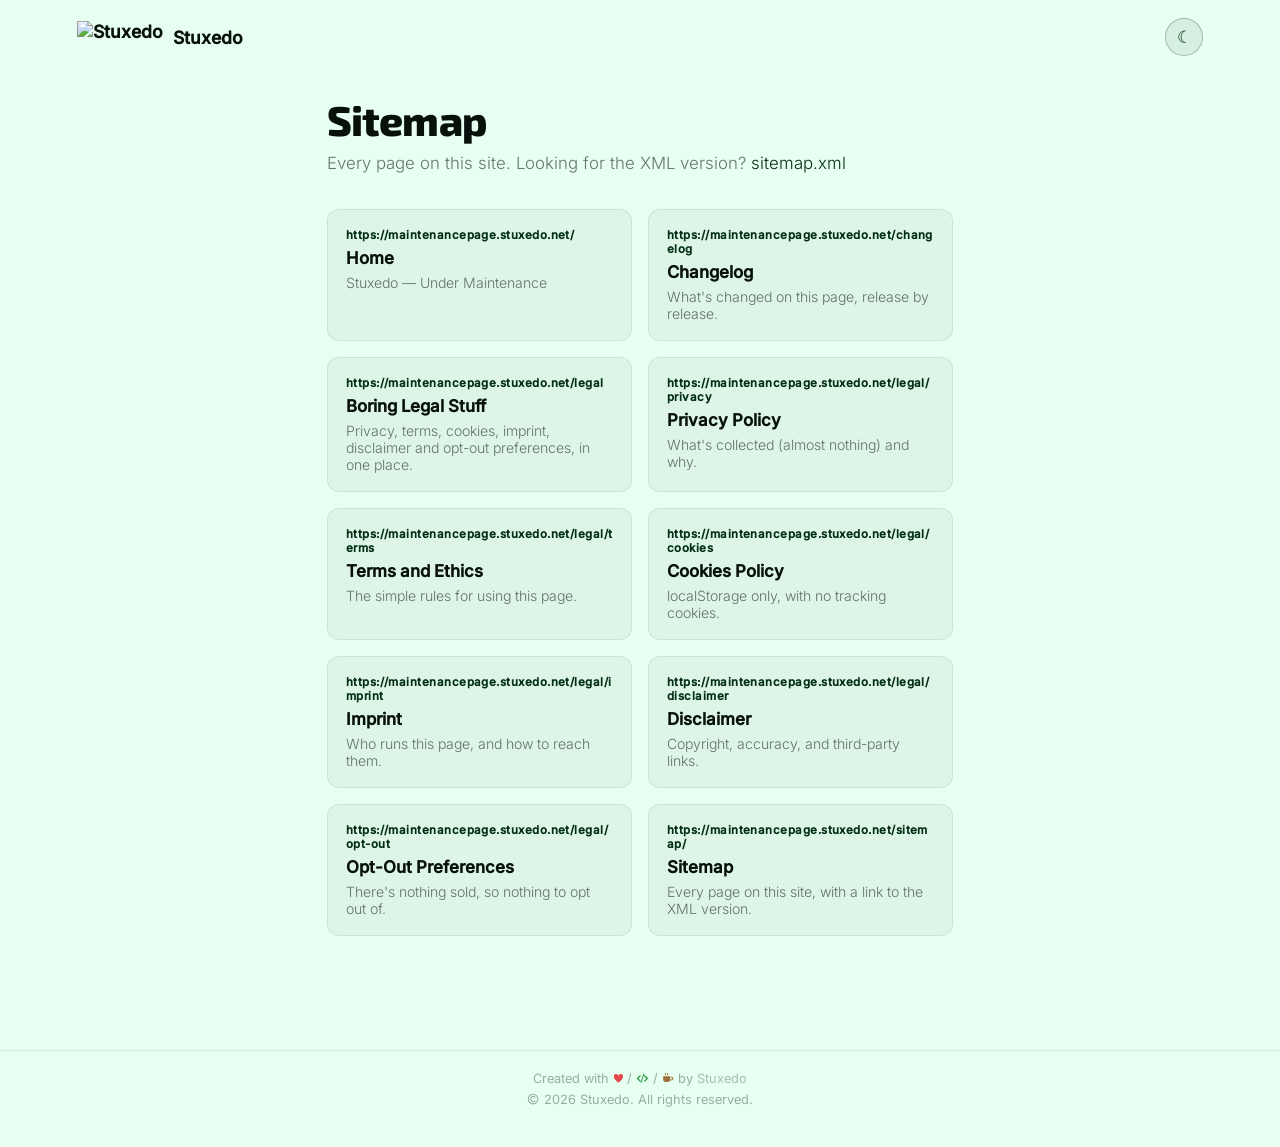
==== commit d893386e: "Release v2.0.3 See CHANGELOG.md for details." ====
--- a/sitemap/index.html
+++ b/sitemap/index.html
@@ -152,7 +152,7 @@
 
 <footer>
     <p class="created-with">Created with <svg class="cw-love" viewBox="0 0 16 16" aria-hidden="true" focusable="false"><title>Love</title><path d="M8 14.3S1.4 10.2 1.4 5.7A3.4 3.4 0 0 1 8 4a3.4 3.4 0 0 1 6.6 1.7c0 4.5-6.6 8.6-6.6 8.6z"/></svg> / <svg class="cw-code" viewBox="0 0 16 16" aria-hidden="true" focusable="false"><title>Code</title><path d="M5 3.7 6.2 4.9 3.1 8l3.1 3.1L5 12.3.7 8zM11 3.7 15.3 8 11 12.3l-1.2-1.2L12.9 8 9.8 4.9zM9.2 2.2l1.2.4-3.6 11.2-1.2-.4z"/></svg> / <svg class="cw-coffee" viewBox="0 0 16 16" aria-hidden="true" focusable="false"><title>Coffee</title><path d="M1.5 5.5h9.5v4a3.5 3.5 0 0 1-3.5 3.5h-2.5A3.5 3.5 0 0 1 1.5 9.5zM12 6.3h.7a2.4 2.4 0 0 1 0 4.8h-1.3c.3-.4.5-.9.6-1.4h.7a1 1 0 0 0 0-2H12zM3.8 1.4H5v2.8H3.8zM6.6 1.4h1.2v2.8H6.6z"/></svg><span class="cw-sr"> love, code and coffee</span> by <a href="https://stuxedo.com" target="_blank" rel="noopener">Stuxedo</a></p>
-    <p>Stuxedo is operated by Stux Group Ltd. <svg class="cw-copy" viewBox="0 0 16 16" aria-hidden="true" focusable="false"><title>Copyright</title><path fill-rule="evenodd" d="M8 1a7 7 0 1 1 0 14A7 7 0 0 1 8 1zm0 1.4a5.6 5.6 0 1 0 0 11.2A5.6 5.6 0 0 0 8 2.4zM10.3 6.2A2.7 2.7 0 1 0 10.3 9.8l1.1.8A4 4 0 1 1 11.4 5.4z"/></svg><span class="cw-sr"><svg class="cw-copy" viewBox="0 0 16 16" aria-hidden="true" focusable="false"><title>Copyright</title><path fill-rule="evenodd" d="M8 1a7 7 0 1 1 0 14A7 7 0 0 1 8 1zm0 1.4a5.6 5.6 0 1 0 0 11.2A5.6 5.6 0 0 0 8 2.4zM10.3 6.2A2.7 2.7 0 1 0 10.3 9.8l1.1.8A4 4 0 1 1 11.4 5.4z"/></svg><span class="cw-sr">&copy;</span></span> <span data-copyright-years data-start="2026">2026</span> Stux.Group. All rights reserved.</p>
+    <p><svg class="cw-copy" viewBox="0 0 16 16" aria-hidden="true" focusable="false"><title>Copyright</title><path fill-rule="evenodd" d="M8 1a7 7 0 1 1 0 14A7 7 0 0 1 8 1zm0 1.4a5.6 5.6 0 1 0 0 11.2A5.6 5.6 0 0 0 8 2.4zM10.3 6.2A2.7 2.7 0 1 0 10.3 9.8l1.1.8A4 4 0 1 1 11.4 5.4z"/></svg><span class="cw-sr"><svg class="cw-copy" viewBox="0 0 16 16" aria-hidden="true" focusable="false"><title>Copyright</title><path fill-rule="evenodd" d="M8 1a7 7 0 1 1 0 14A7 7 0 0 1 8 1zm0 1.4a5.6 5.6 0 1 0 0 11.2A5.6 5.6 0 0 0 8 2.4zM10.3 6.2A2.7 2.7 0 1 0 10.3 9.8l1.1.8A4 4 0 1 1 11.4 5.4z"/></svg><span class="cw-sr">&copy;</span></span> <span data-copyright-years data-start="2026">2026</span> Stuxedo. All rights reserved.</p>
 </footer>
 
 <script>
